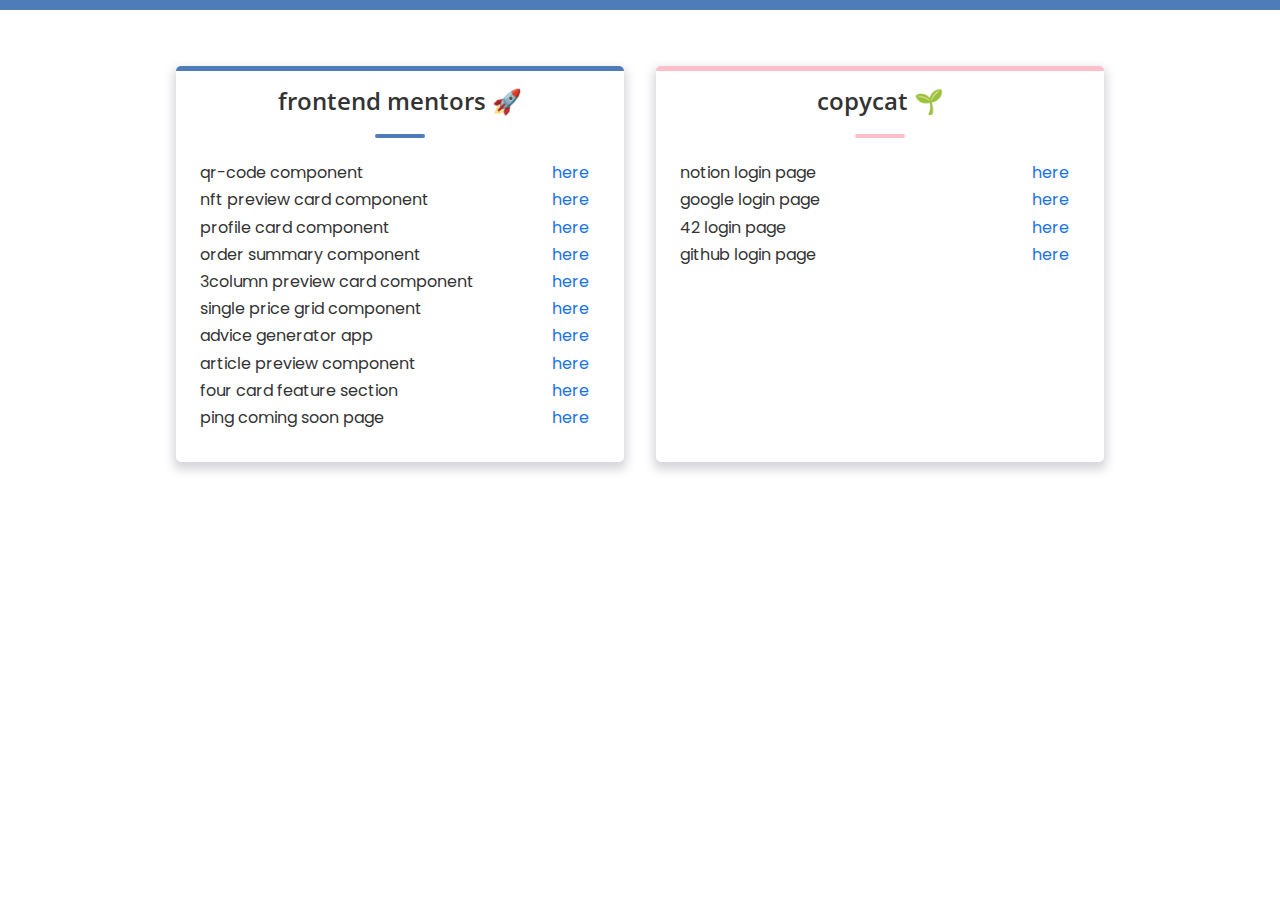
==== index.html @ c6d55ef3 "add break card" ====
<!DOCTYPE html>
<html lang="en">
<head>
  <meta charset="UTF-8">
  <meta http-equiv="X-UA-Compatible" content="IE=edge">
  <meta name="viewport" content="width=device-width, initial-scale=1.0">
  <title>jgengo-alt.github.io</title>

  <link rel="stylesheet" href="./css/reset.css">
  <link rel="stylesheet" href="./css/style.css">
</head>
<body>
  <main>
    <header>
      <div class="container">
        <!-- <h1 class="brand">jgengo-alt.github.io</h1> -->
      </div>

    </header>

    <section class="flex py-2">
      <div class="card card__bt-blue">
        <h2>frontend mentors 🚀</h2>
        <div class="sep sep-blue"></div>
        <ul>
          <li>qr-code component<a href="./qr-code-component/">here</a></li>
          <li>nft preview card component<a href="./nft-preview-card-component/">here</a></li>
          <li>profile card component<a href="./profile-card-component/">here</a></li>
          <li>order summary component<a href="./order-summary-component/">here</a></li>
          <li>3column preview card component<a href="./3column-preview-card-component/">here</a></li>
          <li>single price grid component<a href="./single-price-grid-component/">here</a></li>
          <li>advice generator app<a href="./advice-generator-app/">here</a></li>
          <li>article preview component<a href="./article-preview-component/">here</a></li>
          <li>four card feature section<a href="./four-card-feature-section/">here</a></li>
          <li>ping coming soon page<a href="./ping-coming-soon-page/">here</a></li>
        </ul>
      </div>
      <div class="card card__bt-pink">
        <h2>copycat 🌱</h2>
        <div class="sep sep-pink"></div>
        <ul>
          <li>notion login page<a href="./notion-login-page">here</a></li>
          <li>google login page<a href="./google-login-page">here</a></li>
          <li>42 login page<a href="./42-login-page">here</a></li>
          <li>github login page<a href="./github-login-page">here</a></li>
        </ul>
        <ul>
      </div>
    </section>



  </main>
</body>
</html>
---- css/style.css ----
@import url('https://fonts.googleapis.com/css2?family=Open+Sans&family=Poppins:wght@400;600&display=swap');

:root {
  --ff-primary: 'Open Sans', sans-serif;
  --ff-secondary: 'Poppins', sans-serif;
}

body {
  font-family: var(--ff-primary);
  font-size: 16px;
  line-height: 1.5;
  color: #333;
  background-color: #fff;
}

a {
  text-decoration: none;
  cursor: pointer;
  color: #1a73e8;
}

h2 {
  font-size: 24px;
  font-weight: 600;
  margin-bottom: 15px;
  text-align: center;
  padding: 0.5em 0 0 0;
}

li {
  font-family: var(--ff-secondary);
  padding: 0.2em 0 0 0;
  position: relative;
}

li a {
  position: absolute;
  right: 0;
  padding: 0em 0.7em;
}
li a:hover {
  background-color: rgba(97, 153, 181, 0.1)
}

header {
  border-top: 10px solid #4e7cb8
}

section {
  margin-top: 40px;
  display: flex;
  justify-content: center;
  gap: 2em;
  flex-wrap: wrap;
}

.container {
  display: flex;
  padding: 0.5em 2em;
  justify-content: space-between;
}

.brand {
  font-size: 24px;
  font-weight: 600;
}

.card {
  padding: 0em 1.5em 2em 1.5em;
  box-shadow: 0px 5px 10px 3px rgba(60, 52, 77, 0.2);
  min-width: 400px;
  border-radius: 5px;
}

.card__bt-blue {
  border-top: 5px solid #4e7cb8
}

.card__bt-pink {
  border-top: 5px solid pink;
}

.sep {
  height: 4px;
  width: 50px;
  background-color: #4e7cb8;
  border-radius: 5px;
  text-align: center;
  margin: 0 auto;
  margin-bottom: 20px;;
}

.sep-blue {
  background-color: #4e7cb8;
}

.sep-pink {
  background-color: pink;
}

.py-2 {
  padding: 0 2em;
}
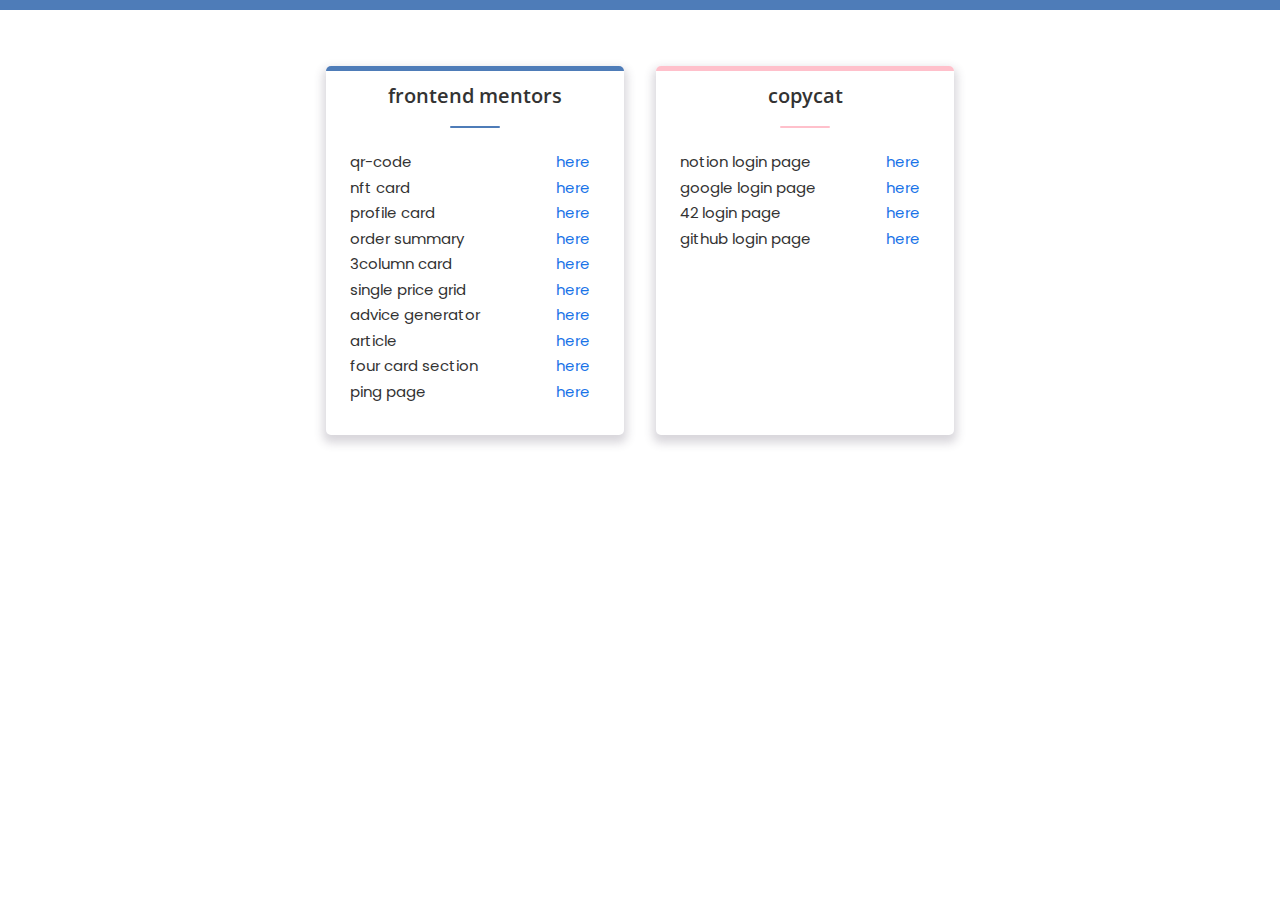
==== commit bcd03c6f: "edits" ====
--- a/index.html
+++ b/index.html
@@ -20,23 +20,23 @@
 
     <section class="flex py-2">
       <div class="card card__bt-blue">
-        <h2>frontend mentors 🚀</h2>
+        <h2>frontend mentors</h2>
         <div class="sep sep-blue"></div>
         <ul>
-          <li>qr-code component<a href="./qr-code-component/">here</a></li>
-          <li>nft preview card component<a href="./nft-preview-card-component/">here</a></li>
-          <li>profile card component<a href="./profile-card-component/">here</a></li>
-          <li>order summary component<a href="./order-summary-component/">here</a></li>
-          <li>3column preview card component<a href="./3column-preview-card-component/">here</a></li>
-          <li>single price grid component<a href="./single-price-grid-component/">here</a></li>
-          <li>advice generator app<a href="./advice-generator-app/">here</a></li>
-          <li>article preview component<a href="./article-preview-component/">here</a></li>
-          <li>four card feature section<a href="./four-card-feature-section/">here</a></li>
-          <li>ping coming soon page<a href="./ping-coming-soon-page/">here</a></li>
+          <li>qr-code<a href="./qr-code-component/">here</a></li>
+          <li>nft card<a href="./nft-preview-card-component/">here</a></li>
+          <li>profile card<a href="./profile-card-component/">here</a></li>
+          <li>order summary<a href="./order-summary-component/">here</a></li>
+          <li>3column card<a href="./3column-preview-card-component/">here</a></li>
+          <li>single price grid<a href="./single-price-grid-component/">here</a></li>
+          <li>advice generator<a href="./advice-generator-app/">here</a></li>
+          <li>article<a href="./article-preview-component/">here</a></li>
+          <li>four card section<a href="./four-card-feature-section/">here</a></li>
+          <li>ping page<a href="./ping-coming-soon-page/">here</a></li>
         </ul>
       </div>
       <div class="card card__bt-pink">
-        <h2>copycat 🌱</h2>
+        <h2>copycat</h2>
         <div class="sep sep-pink"></div>
         <ul>
           <li>notion login page<a href="./notion-login-page">here</a></li>
--- a/css/style.css
+++ b/css/style.css
@@ -19,16 +19,20 @@
   color: #1a73e8;
 }
 
+
+
 h2 {
-  font-size: 24px;
+  font-size: 20px;
   font-weight: 600;
   margin-bottom: 15px;
   text-align: center;
   padding: 0.5em 0 0 0;
+  font-family: var(--ff-primary);
 }
 
 li {
   font-family: var(--ff-secondary);
+  font-size: 15px;
   padding: 0.2em 0 0 0;
   position: relative;
 }
@@ -68,7 +72,7 @@
 .card {
   padding: 0em 1.5em 2em 1.5em;
   box-shadow: 0px 5px 10px 3px rgba(60, 52, 77, 0.2);
-  min-width: 400px;
+  min-width: 250px;
   border-radius: 5px;
 }
 
@@ -81,7 +85,7 @@
 }
 
 .sep {
-  height: 4px;
+  height: 2px;
   width: 50px;
   background-color: #4e7cb8;
   border-radius: 5px;
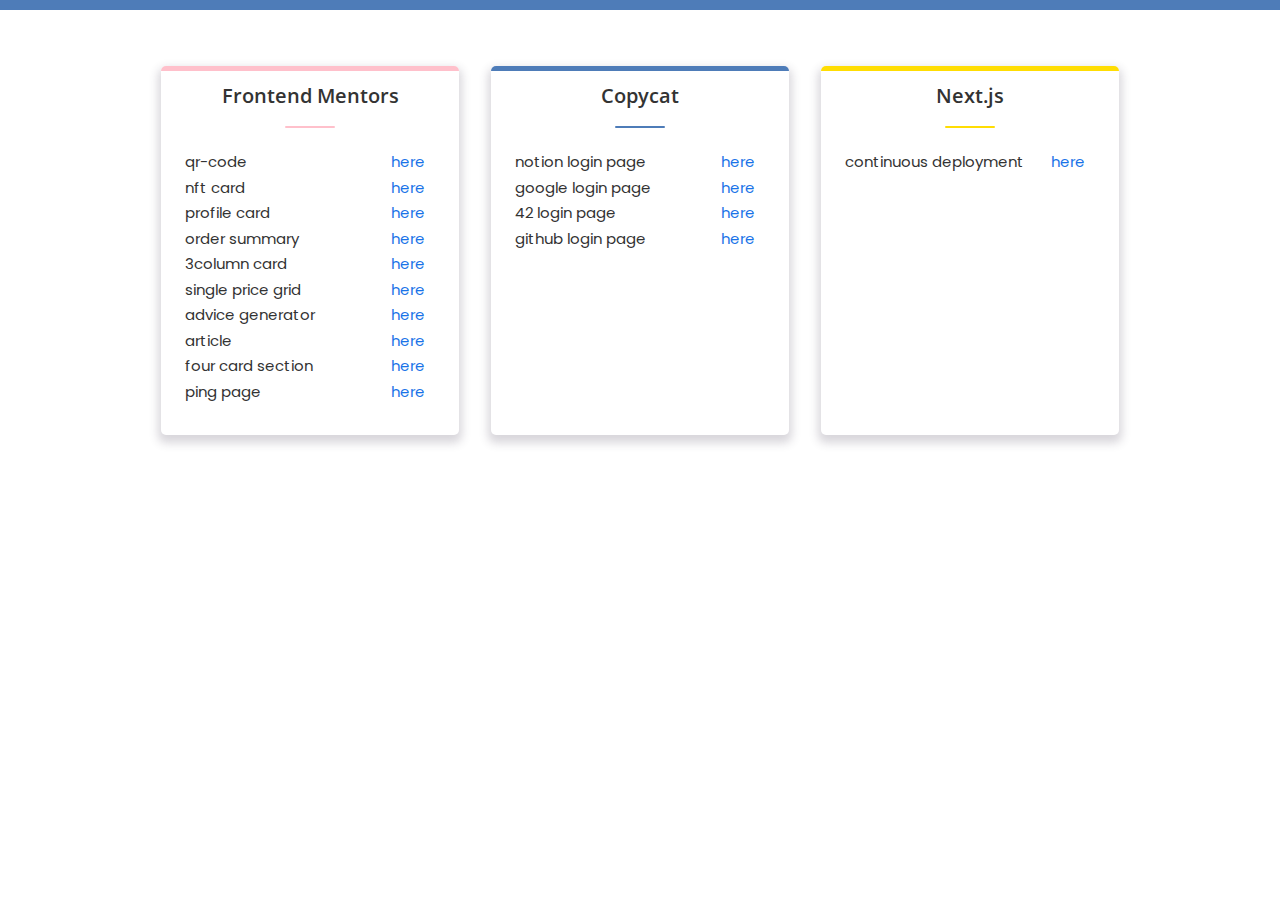
==== commit a6e620e1: "add next js projects card" ====
--- a/index.html
+++ b/index.html
@@ -19,9 +19,9 @@
     </header>
 
     <section class="flex py-2">
-      <div class="card card__bt-blue">
-        <h2>frontend mentors</h2>
-        <div class="sep sep-blue"></div>
+      <div class="card card__bt-pink">
+        <h2>Frontend Mentors</h2>
+        <div class="sep sep-pink"></div>
         <ul>
           <li>qr-code<a href="./qr-code-component/">here</a></li>
           <li>nft card<a href="./nft-preview-card-component/">here</a></li>
@@ -35,9 +35,9 @@
           <li>ping page<a href="./ping-coming-soon-page/">here</a></li>
         </ul>
       </div>
-      <div class="card card__bt-pink">
-        <h2>copycat</h2>
-        <div class="sep sep-pink"></div>
+      <div class="card card__bt-blue">
+        <h2>Copycat</h2>
+        <div class="sep sep-blue"></div>
         <ul>
           <li>notion login page<a href="./notion-login-page">here</a></li>
           <li>google login page<a href="./google-login-page">here</a></li>
@@ -46,6 +46,14 @@
         </ul>
         <ul>
       </div>
+
+      <div class="card card__bt-yellow">
+        <h2>Next.js</h2>
+        <div class="sep sep-yellow"></div>
+        <ul>
+          <li>continuous deployment<a href="./next-app/">here</a></li>
+        </ul>
+      </div>
     </section>
 
 
--- a/css/style.css
+++ b/css/style.css
@@ -84,6 +84,10 @@
   border-top: 5px solid pink;
 }
 
+.card__bt-yellow {
+  border-top: 5px solid #FFDD03;
+}
+
 .sep {
   height: 2px;
   width: 50px;
@@ -102,6 +106,10 @@
   background-color: pink;
 }
 
+.sep-yellow {
+  background-color: #FFDD03;
+}
+
 .py-2 {
   padding: 0 2em;
 }
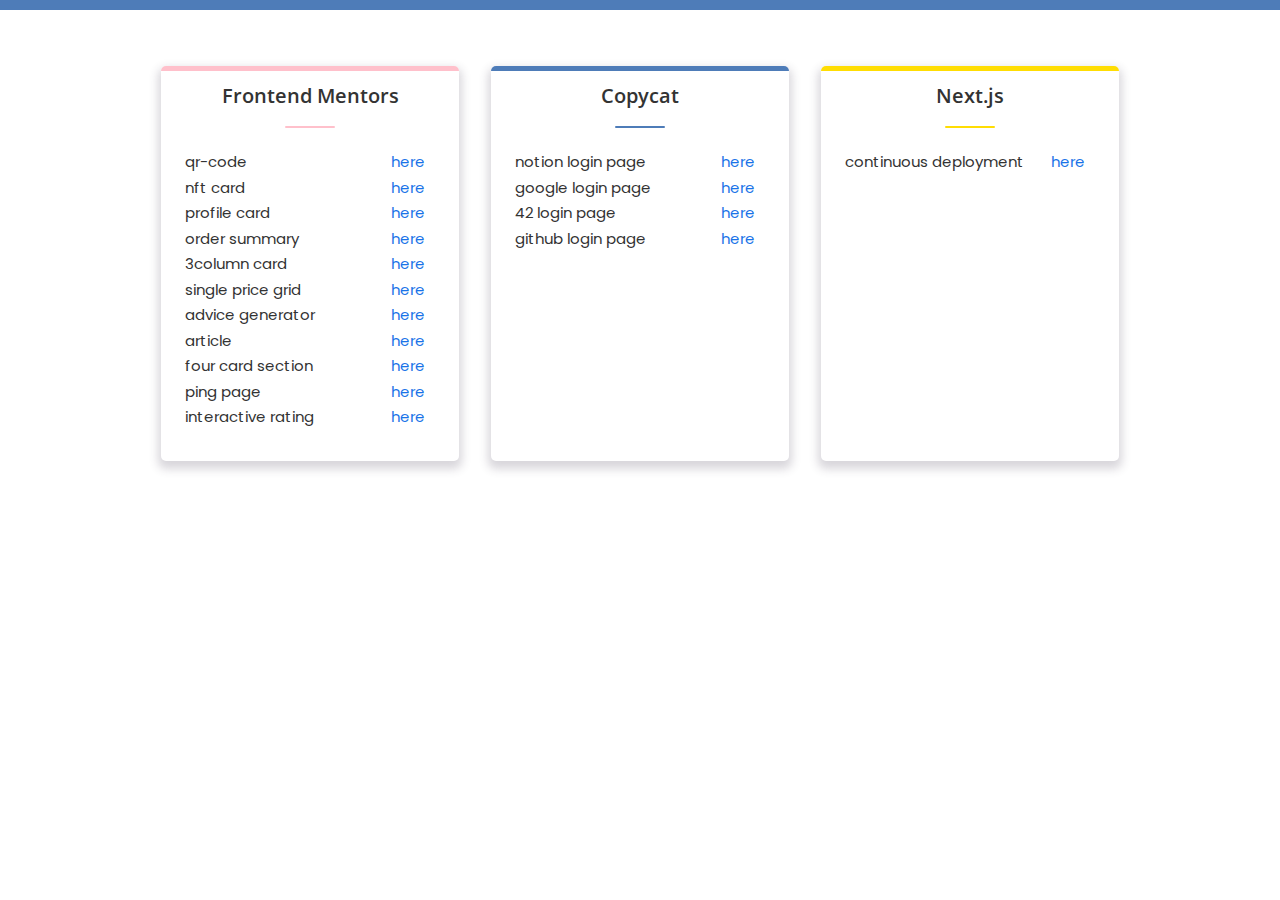
==== commit 96837edb: "add a project and remove jekyll build" ====
--- a/index.html
+++ b/index.html
@@ -33,6 +33,7 @@
           <li>article<a href="./article-preview-component/">here</a></li>
           <li>four card section<a href="./four-card-feature-section/">here</a></li>
           <li>ping page<a href="./ping-coming-soon-page/">here</a></li>
+          <li>interactive rating<a href="./interactive-rating/">here</a></li>
         </ul>
       </div>
       <div class="card card__bt-blue">
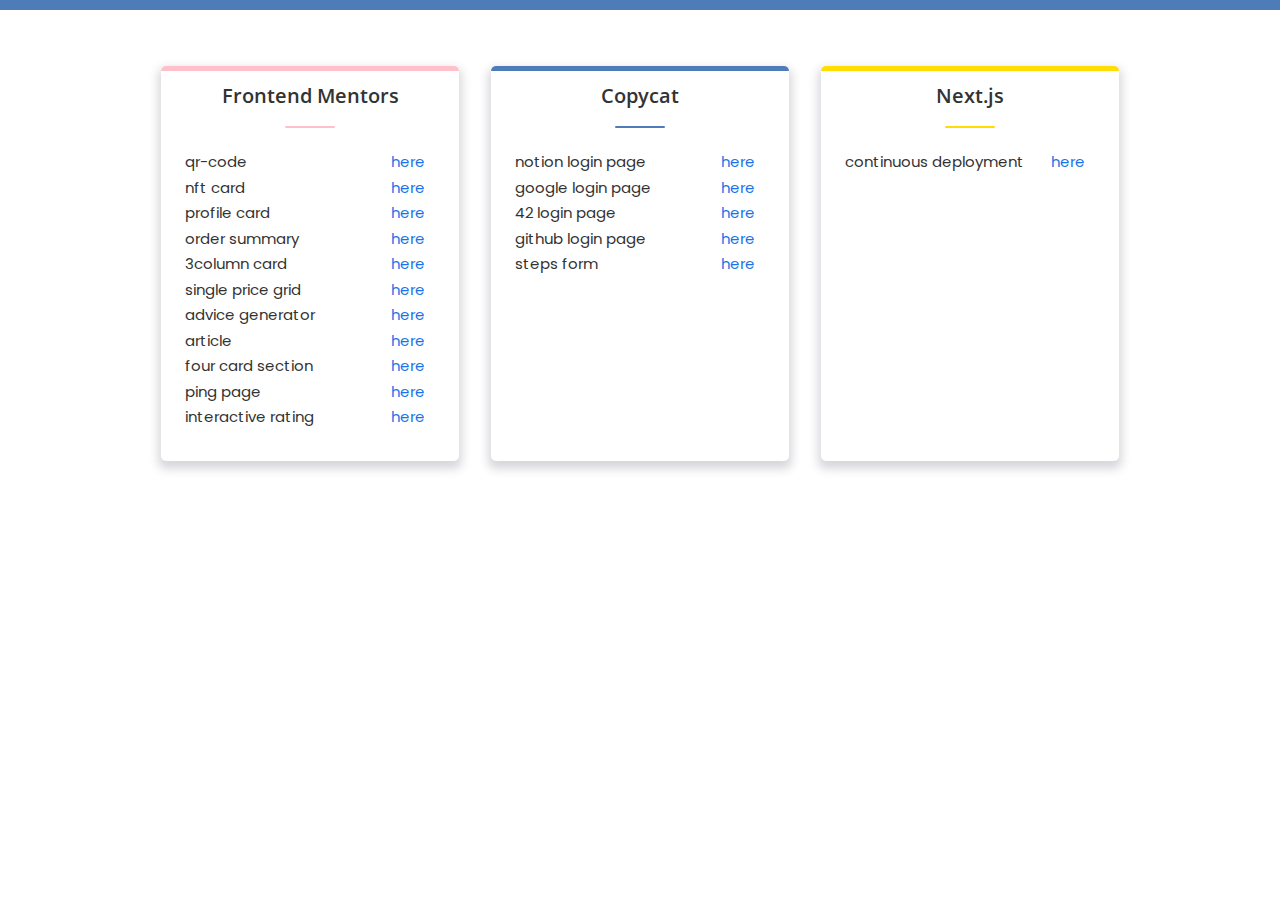
==== commit c771821e: "publish steps-form" ====
--- a/index.html
+++ b/index.html
@@ -44,6 +44,7 @@
           <li>google login page<a href="./google-login-page">here</a></li>
           <li>42 login page<a href="./42-login-page">here</a></li>
           <li>github login page<a href="./github-login-page">here</a></li>
+          <li>steps form<a href="./steps-form">here</a></li>
         </ul>
         <ul>
       </div>
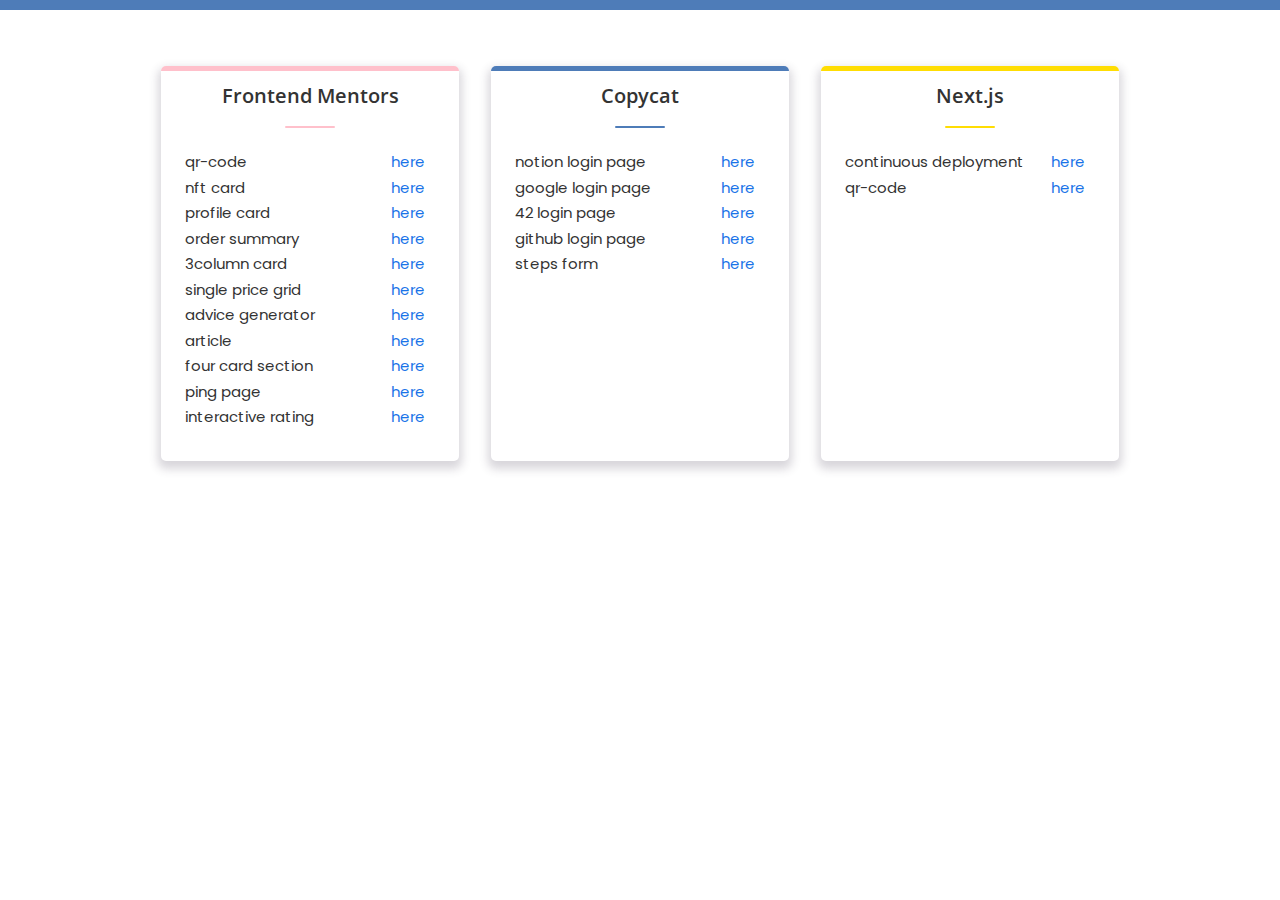
==== commit 47ddfee8: "add qrcode to next" ====
--- a/index.html
+++ b/index.html
@@ -54,6 +54,7 @@
         <div class="sep sep-yellow"></div>
         <ul>
           <li>continuous deployment<a href="./next-app/">here</a></li>
+          <li>qr-code<a href="https://github.com/jgengo-alt/next-qr-code-component">here</a></li>
         </ul>
       </div>
     </section>
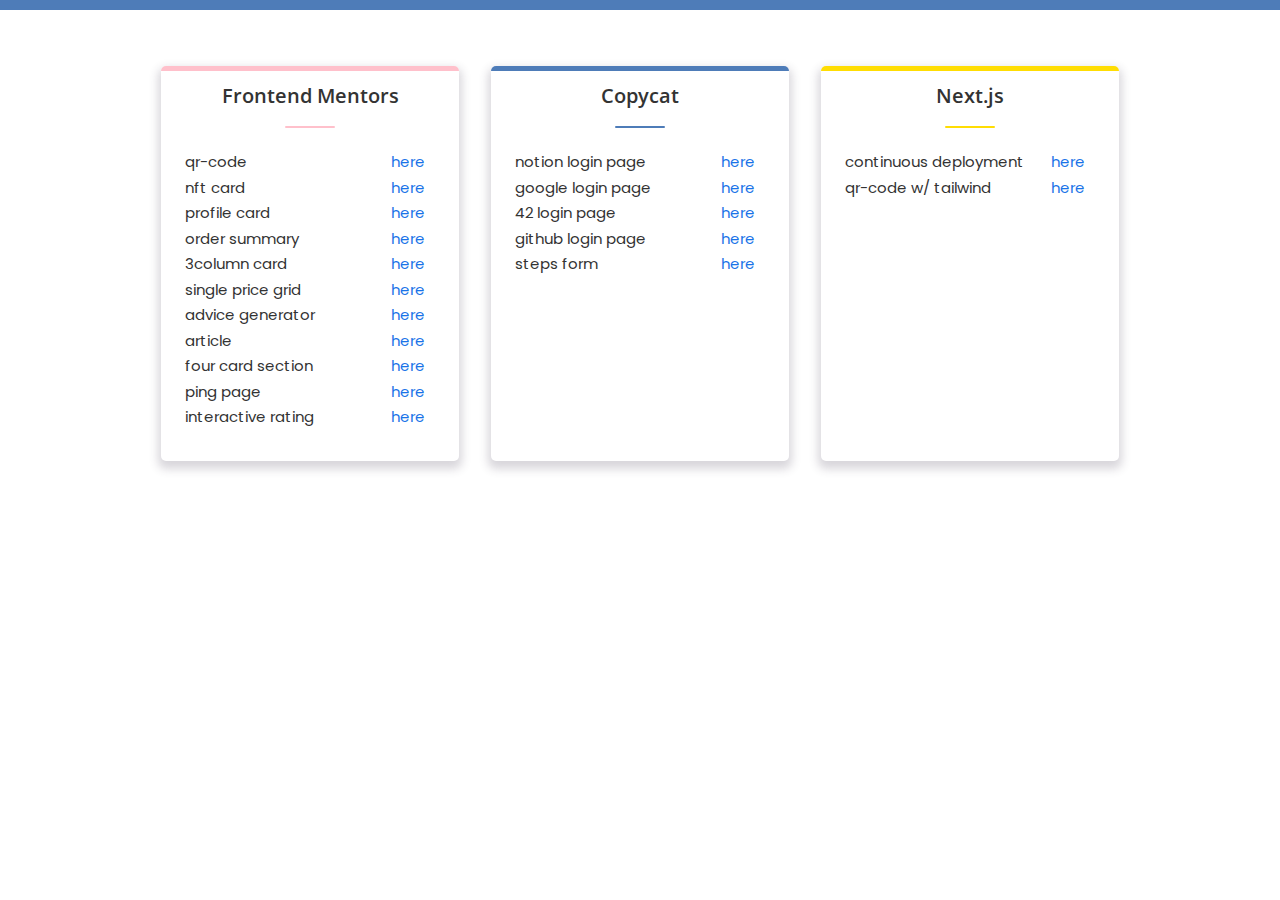
==== commit 69f7315c: "add tailwind to qrcode" ====
--- a/index.html
+++ b/index.html
@@ -54,7 +54,7 @@
         <div class="sep sep-yellow"></div>
         <ul>
           <li>continuous deployment<a href="./next-app/">here</a></li>
-          <li>qr-code<a href="https://github.com/jgengo-alt/next-qr-code-component">here</a></li>
+          <li>qr-code w/ tailwind<a href="https://github.com/jgengo-alt/next-qr-code-component">here</a></li>
         </ul>
       </div>
     </section>
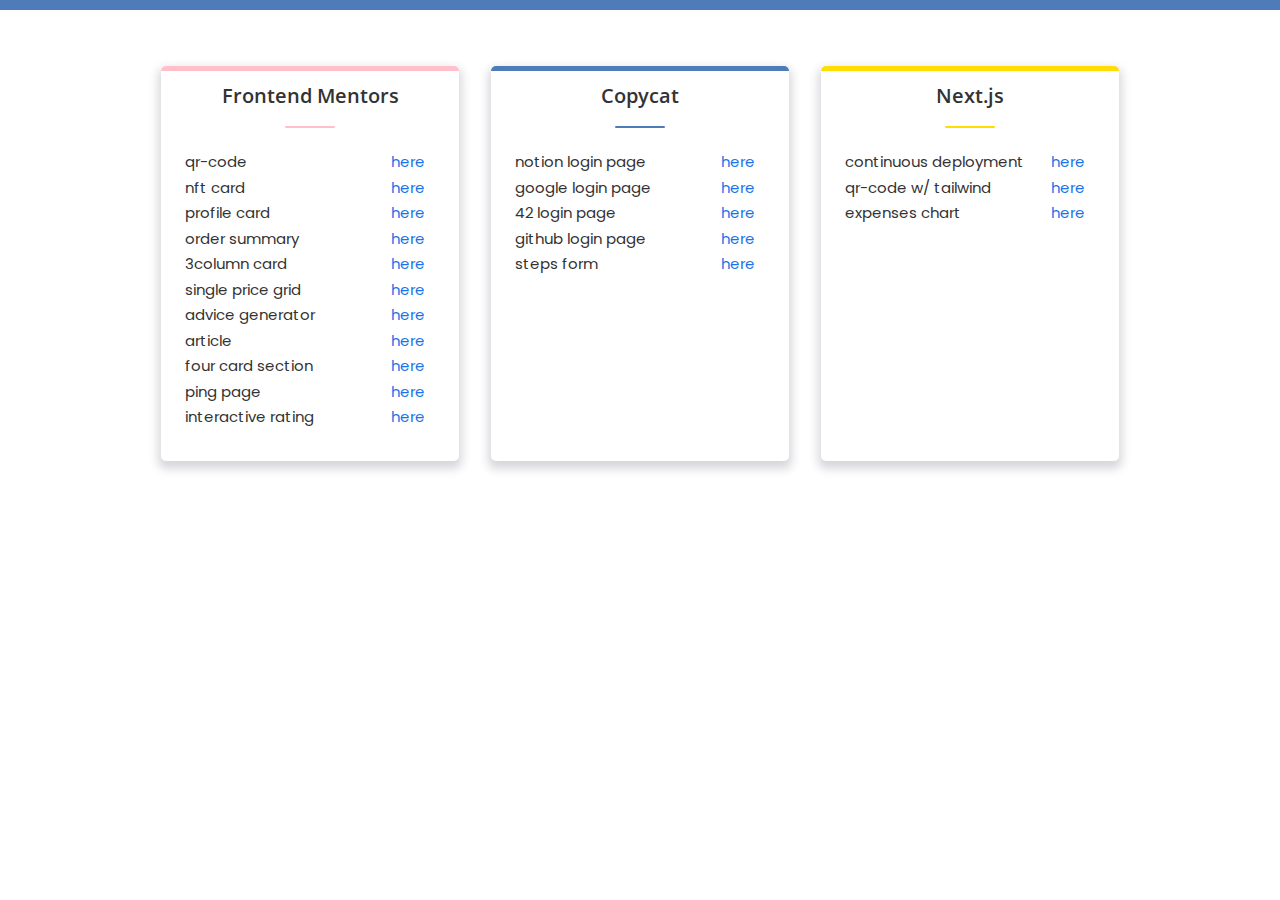
==== commit 2b6079e8: "Update index.html" ====
--- a/index.html
+++ b/index.html
@@ -55,6 +55,7 @@
         <ul>
           <li>continuous deployment<a href="./next-app/">here</a></li>
           <li>qr-code w/ tailwind<a href="https://github.com/jgengo-alt/next-qr-code-component">here</a></li>
+          <li>expenses chart<a href="./expenses-chart">here</a></li>
         </ul>
       </div>
     </section>
